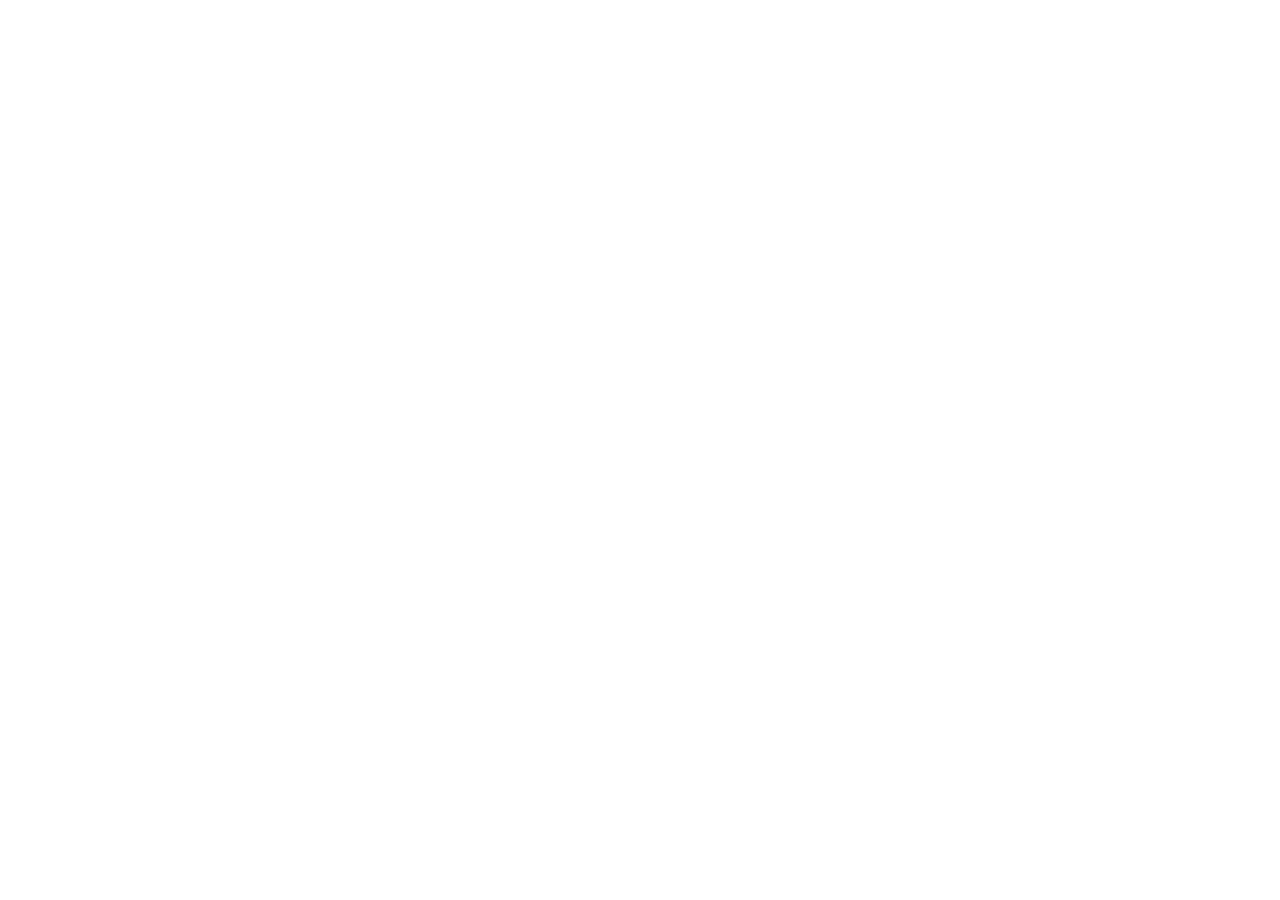
==== fatturalo/index.html @ dfe10464 "Fatturalo v.1.1 added" ====
<!doctype html>
<html lang="it">
  <head>
    <meta charset="UTF-8" />
    <meta name="viewport" content="width=device-width, initial-scale=1.0" />
    <title>Fatturalo — Convertitore Fattura Elettronica XML</title>
    <meta
      name="description"
      content="Convertitore e analizzatore client-side per file XML di Fattura Elettronica (FatturaPA) in HTML e PDF, compatibile HTTP e offline."
    />
    <meta property="og:title" content="Fatturalo — Convertitore Fattura Elettronica XML" />
    <meta
      property="og:description"
      content="Convertitore e analizzatore client-side per file XML di Fattura Elettronica (FatturaPA) in HTML e PDF, compatibile HTTP e offline."
    />
    <meta property="og:type" content="website" />
    <meta name="twitter:card" content="summary_large_image" />
    <script type="module" crossorigin src="/assets/index-Cm0AWeVp.js"></script>
    <link rel="stylesheet" crossorigin href="/assets/index-B7MGOdqY.css">
  </head>
  <body>
    <div id="root"></div>
  </body>
</html>
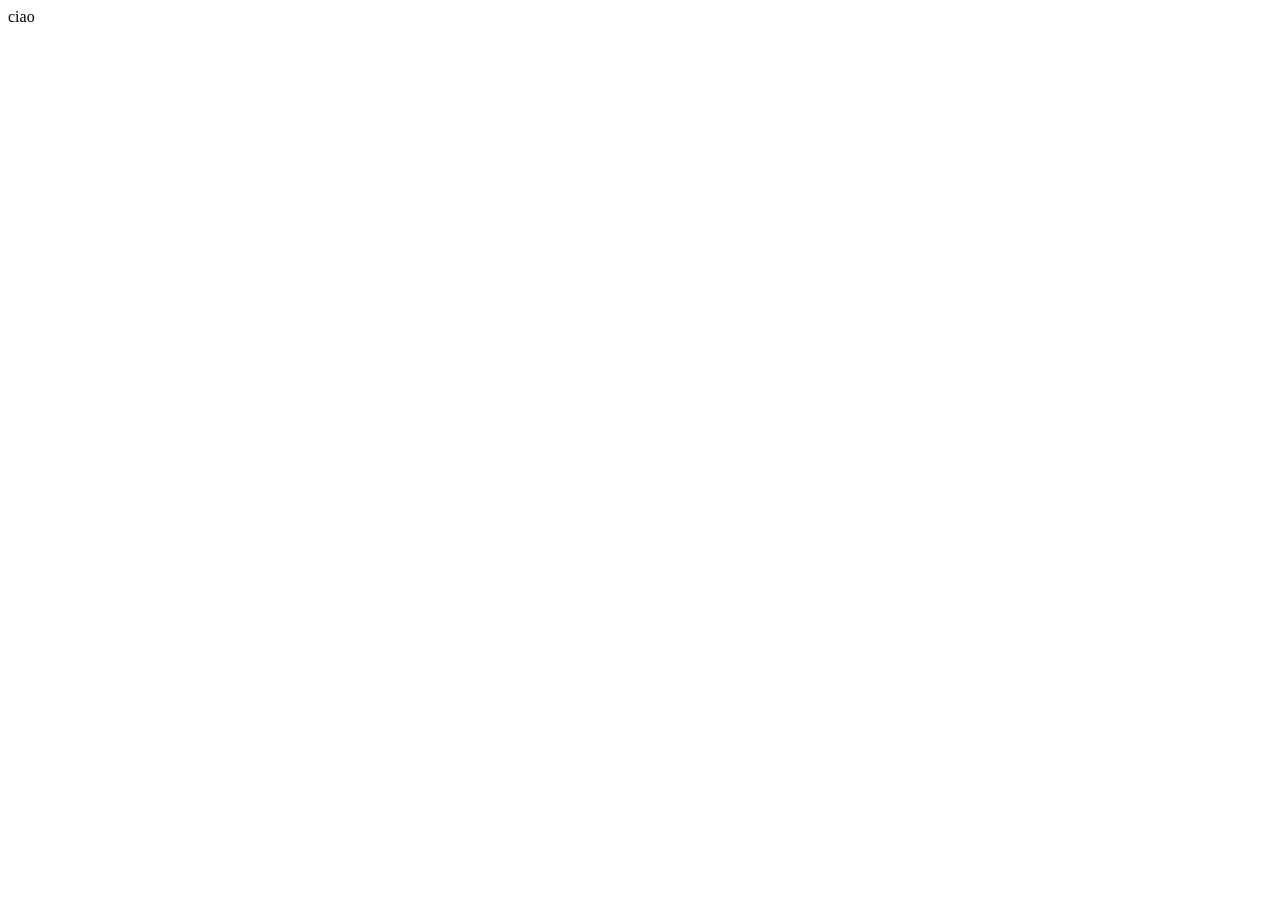
==== commit b6c66640: "Add greeting 'ciao' to index.html" ====
--- a/fatturalo/index.html
+++ b/fatturalo/index.html
@@ -1,3 +1,4 @@
+ciao
 <!doctype html>
 <html lang="it">
   <head>
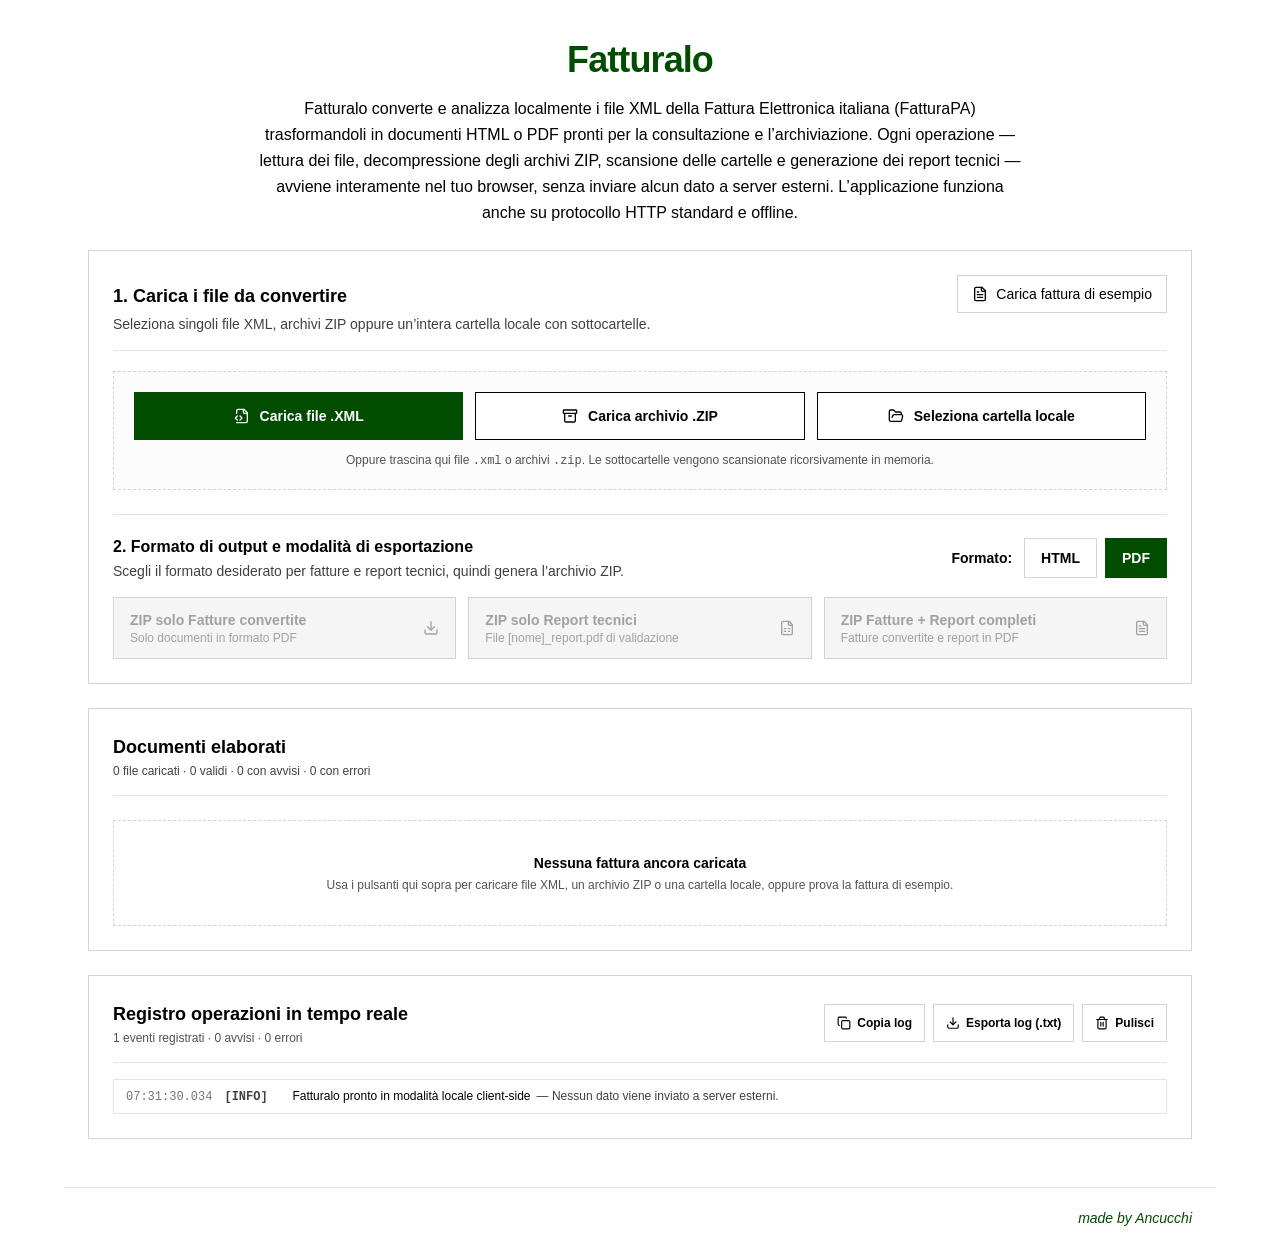
==== commit e5e94ea7: "add fatturalo v. 1.2" ====
--- a/fatturalo/index.html
+++ b/fatturalo/index.html
@@ -1,4 +1,3 @@
-ciao
 <!doctype html>
 <html lang="it">
   <head>
@@ -16,8 +15,8 @@
     />
     <meta property="og:type" content="website" />
     <meta name="twitter:card" content="summary_large_image" />
-    <script type="module" crossorigin src="/assets/index-Cm0AWeVp.js"></script>
-    <link rel="stylesheet" crossorigin href="/assets/index-B7MGOdqY.css">
+    <script type="module" crossorigin src="./assets/index-tyOeHM0s.js"></script>
+    <link rel="stylesheet" crossorigin href="./assets/index-B7MGOdqY.css">
   </head>
   <body>
     <div id="root"></div>
--- a/fatturalo/assets/index-B7MGOdqY.css
+++ b/fatturalo/assets/index-B7MGOdqY.css
@@ -0,0 +1,2 @@
+/*! tailwindcss v4.3.5 | MIT License | https://tailwindcss.com */
+@layer properties{@supports (((-webkit-hyphens:none)) and (not (margin-trim:block))) or ((-moz-orient:inline) and (not (color:rgb(from red r g b)))){*,:before,:after,::backdrop{--tw-translate-x:0;--tw-translate-y:0;--tw-translate-z:0;--tw-space-y-reverse:0;--tw-divide-y-reverse:0;--tw-border-style:solid;--tw-leading:initial;--tw-font-weight:initial;--tw-tracking:initial;--tw-ordinal:initial;--tw-slashed-zero:initial;--tw-numeric-figure:initial;--tw-numeric-spacing:initial;--tw-numeric-fraction:initial}}}@layer theme{:root,:host{--font-sans:-apple-system, BlinkMacSystemFont, "Segoe UI", Roboto, "Helvetica Neue", "Noto Sans", Arial, sans-serif, "Apple Color Emoji", "Segoe UI Emoji", "Segoe UI Symbol", "Noto Color Emoji";--font-mono:ui-monospace, SFMono-Regular, Menlo, Monaco, Consolas, "Liberation Mono", "Courier New", monospace;--color-red-50:oklch(97.1% .013 17.38);--color-red-700:oklch(50.5% .213 27.518);--color-red-800:oklch(44.4% .177 26.899);--color-amber-50:oklch(98.7% .022 95.277);--color-amber-800:oklch(47.3% .137 46.201);--color-neutral-50:oklch(98.5% 0 none);--color-neutral-100:oklch(97% 0 none);--color-neutral-200:oklch(92.2% 0 none);--color-neutral-300:oklch(87% 0 none);--color-neutral-400:oklch(70.8% 0 none);--color-neutral-500:oklch(55.6% 0 none);--color-neutral-600:oklch(43.9% 0 none);--color-neutral-700:oklch(37.1% 0 none);--color-neutral-800:oklch(26.9% 0 none);--color-black:#000;--color-white:#fff;--spacing:.25rem;--container-md:28rem;--container-3xl:48rem;--container-5xl:64rem;--container-6xl:72rem;--text-xs:.75rem;--text-xs--line-height:calc(1 / .75);--text-sm:.875rem;--text-sm--line-height:calc(1.25 / .875);--text-base:1rem;--text-base--line-height:calc(1.5 / 1);--text-lg:1.125rem;--text-lg--line-height:calc(1.75 / 1.125);--text-4xl:2.25rem;--text-4xl--line-height:calc(2.5 / 2.25);--font-weight-medium:500;--font-weight-bold:700;--tracking-tight:-.025em;--leading-relaxed:1.625;--default-transition-duration:.15s;--default-transition-timing-function:cubic-bezier(.4, 0, .2, 1);--default-font-family:var(--font-sans);--default-mono-font-family:var(--font-mono)}}@layer base{*,:after,:before,::backdrop{box-sizing:border-box;border:0 solid;margin:0;padding:0}::file-selector-button{box-sizing:border-box;border:0 solid;margin:0;padding:0}html,:host{-webkit-text-size-adjust:100%;tab-size:4;line-height:1.5;font-family:var(--default-font-family,-apple-system, BlinkMacSystemFont, "Segoe UI", Roboto, "Helvetica Neue", "Noto Sans", Arial, sans-serif, "Apple Color Emoji", "Segoe UI Emoji", "Segoe UI Symbol", "Noto Color Emoji");font-feature-settings:var(--default-font-feature-settings,normal);font-variation-settings:var(--default-font-variation-settings,normal);-webkit-tap-highlight-color:transparent}hr{height:0;color:inherit;border-top-width:1px}abbr:where([title]){-webkit-text-decoration:underline dotted;text-decoration:underline dotted}h1,h2,h3,h4,h5,h6{font-size:inherit;font-weight:inherit}a{color:inherit;-webkit-text-decoration:inherit;-webkit-text-decoration:inherit;-webkit-text-decoration:inherit;-webkit-text-decoration:inherit;text-decoration:inherit}b,strong{font-weight:bolder}code,kbd,samp,pre{font-family:var(--default-mono-font-family,ui-monospace, SFMono-Regular, Menlo, Monaco, Consolas, "Liberation Mono", "Courier New", monospace);font-feature-settings:var(--default-mono-font-feature-settings,normal);font-variation-settings:var(--default-mono-font-variation-settings,normal);font-size:1em}small{font-size:80%}sub,sup{vertical-align:baseline;font-size:75%;line-height:0;position:relative}sub{bottom:-.25em}sup{top:-.5em}table{text-indent:0;border-color:inherit;border-collapse:collapse}:-moz-focusring:where(:not(iframe)){outline:auto}progress{vertical-align:baseline}summary{display:list-item}ol,ul,menu{list-style:none}img,svg,video,canvas,audio,iframe,embed,object{vertical-align:middle;display:block}img,video{max-width:100%;height:auto}button,input,select,optgroup,textarea{font:inherit;font-feature-settings:inherit;font-variation-settings:inherit;letter-spacing:inherit;color:inherit;opacity:1;background-color:#0000;border-radius:0}::file-selector-button{font:inherit;font-feature-settings:inherit;font-variation-settings:inherit;letter-spacing:inherit;color:inherit;opacity:1;background-color:#0000;border-radius:0}:where(select:is([multiple],[size])) optgroup{font-weight:bolder}:where(select:is([multiple],[size])) optgroup option{padding-inline-start:20px}::file-selector-button{margin-inline-end:4px}::placeholder{opacity:1}@supports (not ((-webkit-appearance:-apple-pay-button))) or (contain-intrinsic-size:1px){::placeholder{color:currentColor}@supports (color:color-mix(in lab, red, red)){::placeholder{color:color-mix(in oklab, currentcolor 50%, transparent)}}}textarea{resize:vertical}::-webkit-search-decoration{-webkit-appearance:none}::-webkit-date-and-time-value{min-height:1lh;text-align:inherit}::-webkit-datetime-edit{display:inline-flex}::-webkit-datetime-edit-fields-wrapper{padding:0}::-webkit-datetime-edit{padding-block:0}::-webkit-datetime-edit-year-field{padding-block:0}::-webkit-datetime-edit-month-field{padding-block:0}::-webkit-datetime-edit-day-field{padding-block:0}::-webkit-datetime-edit-hour-field{padding-block:0}::-webkit-datetime-edit-minute-field{padding-block:0}::-webkit-datetime-edit-second-field{padding-block:0}::-webkit-datetime-edit-millisecond-field{padding-block:0}::-webkit-datetime-edit-meridiem-field{padding-block:0}::-webkit-calendar-picker-indicator{line-height:1}:-moz-ui-invalid{box-shadow:none}button,input:where([type=button],[type=reset],[type=submit]){appearance:button}::file-selector-button{appearance:button}::-webkit-inner-spin-button{height:auto}::-webkit-outer-spin-button{height:auto}[hidden]:where(:not([hidden=until-found])){display:none!important}:root{--fatturalo-green:#004d00;--fatturalo-green-hover:#003800;--fatturalo-bg:#fff;--fatturalo-text:#000}html,body{color:#000;-webkit-font-smoothing:antialiased;background-color:#fff;font-family:Arial,Helvetica,sans-serif;line-height:1.55}button:focus-visible,a:focus-visible,input:focus-visible,select:focus-visible,textarea:focus-visible{outline-offset:2px;outline:2px solid #004d00}}@layer components;@layer utilities{.pointer-events-none{pointer-events:none}.sr-only{clip-path:inset(50%);white-space:nowrap;border-width:0;width:1px;height:1px;margin:-1px;padding:0;position:absolute;overflow:hidden}.absolute{position:absolute}.fixed{position:fixed}.relative{position:relative}.inset-0{inset:0}.top-1\/2{top:50%}.left-3{left:calc(var(--spacing) * 3)}.z-50{z-index:50}.mx-auto{margin-inline:auto}.mt-0\.5{margin-top:calc(var(--spacing) * .5)}.mt-1{margin-top:var(--spacing)}.mt-3{margin-top:calc(var(--spacing) * 3)}.mt-4{margin-top:calc(var(--spacing) * 4)}.mt-5{margin-top:calc(var(--spacing) * 5)}.mt-6{margin-top:calc(var(--spacing) * 6)}.mr-1{margin-right:var(--spacing)}.ml-1\.5{margin-left:calc(var(--spacing) * 1.5)}.flex{display:flex}.grid{display:grid}.inline-flex{display:inline-flex}.table{display:table}.h-3\.5{height:calc(var(--spacing) * 3.5)}.h-4{height:calc(var(--spacing) * 4)}.h-5{height:calc(var(--spacing) * 5)}.h-\[90vh\]{height:90vh}.h-full{height:100%}.max-h-64{max-height:calc(var(--spacing) * 64)}.min-h-\[32px\]{min-height:32px}.min-h-\[34px\]{min-height:34px}.min-h-\[36px\]{min-height:36px}.min-h-\[38px\]{min-height:38px}.min-h-\[40px\]{min-height:40px}.min-h-\[48px\]{min-height:48px}.min-h-\[52px\]{min-height:52px}.min-h-screen{min-height:100vh}.w-3\.5{width:calc(var(--spacing) * 3.5)}.w-4{width:calc(var(--spacing) * 4)}.w-5{width:calc(var(--spacing) * 5)}.w-14{width:calc(var(--spacing) * 14)}.w-full{width:100%}.max-w-3xl{max-width:var(--container-3xl)}.max-w-5xl{max-width:var(--container-5xl)}.max-w-6xl{max-width:var(--container-6xl)}.max-w-\[230px\]{max-width:230px}.max-w-md{max-width:var(--container-md)}.min-w-0{min-width:0}.min-w-\[180px\]{min-width:180px}.flex-1{flex:1}.shrink-0{flex-shrink:0}.border-collapse{border-collapse:collapse}.-translate-y-1\/2{--tw-translate-y:calc(calc(1 / 2 * 100%) * -1);translate:var(--tw-translate-x) var(--tw-translate-y)}.cursor-not-allowed{cursor:not-allowed}.cursor-pointer{cursor:pointer}.grid-cols-1{grid-template-columns:repeat(1,minmax(0,1fr))}.flex-col{flex-direction:column}.flex-nowrap{flex-wrap:nowrap}.flex-wrap{flex-wrap:wrap}.items-baseline{align-items:baseline}.items-center{align-items:center}.items-start{align-items:flex-start}.justify-between{justify-content:space-between}.justify-center{justify-content:center}.justify-end{justify-content:flex-end}.gap-1{gap:var(--spacing)}.gap-1\.5{gap:calc(var(--spacing) * 1.5)}.gap-2{gap:calc(var(--spacing) * 2)}.gap-2\.5{gap:calc(var(--spacing) * 2.5)}.gap-3{gap:calc(var(--spacing) * 3)}.gap-4{gap:calc(var(--spacing) * 4)}:where(.space-y-6>:not(:last-child)){--tw-space-y-reverse:0;margin-block-start:calc(calc(var(--spacing) * 6) * var(--tw-space-y-reverse));margin-block-end:calc(calc(var(--spacing) * 6) * calc(1 - var(--tw-space-y-reverse)))}:where(.divide-y>:not(:last-child)){--tw-divide-y-reverse:0;border-bottom-style:var(--tw-border-style);border-top-style:var(--tw-border-style);border-top-width:calc(1px * var(--tw-divide-y-reverse));border-bottom-width:calc(1px * calc(1 - var(--tw-divide-y-reverse)))}:where(.divide-neutral-200>:not(:last-child)){border-color:var(--color-neutral-200)}.truncate{text-overflow:ellipsis;white-space:nowrap;overflow:hidden}.overflow-x-auto{overflow-x:auto}.overflow-y-auto{overflow-y:auto}.border{border-style:var(--tw-border-style);border-width:1px}.border-t{border-top-style:var(--tw-border-style);border-top-width:1px}.border-b{border-bottom-style:var(--tw-border-style);border-bottom-width:1px}.border-dashed{--tw-border-style:dashed;border-style:dashed}.border-\[\#004d00\]{border-color:#004d00}.border-black{border-color:var(--color-black)}.border-neutral-200{border-color:var(--color-neutral-200)}.border-neutral-300{border-color:var(--color-neutral-300)}.border-neutral-700{border-color:var(--color-neutral-700)}.border-neutral-800{border-color:var(--color-neutral-800)}.border-red-700{border-color:var(--color-red-700)}.bg-\[\#004d00\]{background-color:#004d00}.bg-\[\#f4f8f4\]{background-color:#f4f8f4}.bg-amber-50\/50{background-color:#fffbeb80}@supports (color:color-mix(in lab, red, red)){.bg-amber-50\/50{background-color:color-mix(in oklab, var(--color-amber-50) 50%, transparent)}}.bg-black\/50{background-color:#00000080}@supports (color:color-mix(in lab, red, red)){.bg-black\/50{background-color:color-mix(in oklab, var(--color-black) 50%, transparent)}}.bg-neutral-50\/50{background-color:#fafafa80}@supports (color:color-mix(in lab, red, red)){.bg-neutral-50\/50{background-color:color-mix(in oklab, var(--color-neutral-50) 50%, transparent)}}.bg-neutral-100{background-color:var(--color-neutral-100)}.bg-red-50{background-color:var(--color-red-50)}.bg-red-50\/60{background-color:#fef2f299}@supports (color:color-mix(in lab, red, red)){.bg-red-50\/60{background-color:color-mix(in oklab, var(--color-red-50) 60%, transparent)}}.bg-white{background-color:var(--color-white)}.p-1{padding:var(--spacing)}.p-3{padding:calc(var(--spacing) * 3)}.p-4{padding:calc(var(--spacing) * 4)}.p-5{padding:calc(var(--spacing) * 5)}.p-6{padding:calc(var(--spacing) * 6)}.p-8{padding:calc(var(--spacing) * 8)}.px-2{padding-inline:calc(var(--spacing) * 2)}.px-2\.5{padding-inline:calc(var(--spacing) * 2.5)}.px-3{padding-inline:calc(var(--spacing) * 3)}.px-3\.5{padding-inline:calc(var(--spacing) * 3.5)}.px-4{padding-inline:calc(var(--spacing) * 4)}.px-5{padding-inline:calc(var(--spacing) * 5)}.px-6{padding-inline:calc(var(--spacing) * 6)}.py-1{padding-block:var(--spacing)}.py-1\.5{padding-block:calc(var(--spacing) * 1.5)}.py-2{padding-block:calc(var(--spacing) * 2)}.py-2\.5{padding-block:calc(var(--spacing) * 2.5)}.py-3{padding-block:calc(var(--spacing) * 3)}.py-3\.5{padding-block:calc(var(--spacing) * 3.5)}.py-5{padding-block:calc(var(--spacing) * 5)}.py-6{padding-block:calc(var(--spacing) * 6)}.pt-5{padding-top:calc(var(--spacing) * 5)}.pt-10{padding-top:calc(var(--spacing) * 10)}.pr-3{padding-right:calc(var(--spacing) * 3)}.pb-4{padding-bottom:calc(var(--spacing) * 4)}.pb-6{padding-bottom:calc(var(--spacing) * 6)}.pb-12{padding-bottom:calc(var(--spacing) * 12)}.pl-9{padding-left:calc(var(--spacing) * 9)}.text-center{text-align:center}.text-left{text-align:left}.text-right{text-align:right}.align-top{vertical-align:top}.font-mono{font-family:var(--font-mono)}.font-sans{font-family:var(--font-sans)}.text-4xl{font-size:var(--text-4xl);line-height:var(--tw-leading,var(--text-4xl--line-height))}.text-base{font-size:var(--text-base);line-height:var(--tw-leading,var(--text-base--line-height))}.text-lg{font-size:var(--text-lg);line-height:var(--tw-leading,var(--text-lg--line-height))}.text-sm{font-size:var(--text-sm);line-height:var(--tw-leading,var(--text-sm--line-height))}.text-xs{font-size:var(--text-xs);line-height:var(--tw-leading,var(--text-xs--line-height))}.text-\[11px\]{font-size:11px}.leading-relaxed{--tw-leading:var(--leading-relaxed);line-height:var(--leading-relaxed)}.font-bold{--tw-font-weight:var(--font-weight-bold);font-weight:var(--font-weight-bold)}.font-medium{--tw-font-weight:var(--font-weight-medium);font-weight:var(--font-weight-medium)}.tracking-tight{--tw-tracking:var(--tracking-tight);letter-spacing:var(--tracking-tight)}.break-words{overflow-wrap:break-word}.whitespace-nowrap{white-space:nowrap}.text-\[\#004d00\]{color:#004d00}.text-amber-800{color:var(--color-amber-800)}.text-black{color:var(--color-black)}.text-neutral-400{color:var(--color-neutral-400)}.text-neutral-500{color:var(--color-neutral-500)}.text-neutral-600{color:var(--color-neutral-600)}.text-neutral-700{color:var(--color-neutral-700)}.text-neutral-800{color:var(--color-neutral-800)}.text-red-700{color:var(--color-red-700)}.text-red-800{color:var(--color-red-800)}.text-white{color:var(--color-white)}.italic{font-style:italic}.tabular-nums{--tw-numeric-spacing:tabular-nums;font-variant-numeric:var(--tw-ordinal, ) var(--tw-slashed-zero, ) var(--tw-numeric-figure, ) var(--tw-numeric-spacing, ) var(--tw-numeric-fraction, )}.opacity-90{opacity:.9}.transition-colors{transition-property:color,background-color,border-color,outline-color,text-decoration-color,fill,stroke,--tw-gradient-from,--tw-gradient-via,--tw-gradient-to;transition-timing-function:var(--tw-ease,var(--default-transition-timing-function));transition-duration:var(--tw-duration,var(--default-transition-duration))}.placeholder\:text-neutral-500::placeholder{color:var(--color-neutral-500)}@media (hover:hover){.hover\:border-\[\#004d00\]:hover{border-color:#004d00}.hover\:border-black:hover{border-color:var(--color-black)}.hover\:border-red-700:hover{border-color:var(--color-red-700)}.hover\:bg-\[\#004d00\]:hover{background-color:#004d00}.hover\:bg-\[\#003800\]:hover{background-color:#003800}.hover\:bg-\[\#f4f8f4\]:hover{background-color:#f4f8f4}.hover\:bg-neutral-50:hover{background-color:var(--color-neutral-50)}.hover\:bg-neutral-100:hover{background-color:var(--color-neutral-100)}.hover\:text-\[\#004d00\]:hover{color:#004d00}.hover\:text-black:hover{color:var(--color-black)}.hover\:text-red-700:hover{color:var(--color-red-700)}.hover\:text-white:hover{color:var(--color-white)}}.disabled\:opacity-40:disabled{opacity:.4}.disabled\:opacity-50:disabled{opacity:.5}@media (width>=40rem){.sm\:flex-row{flex-direction:row}.sm\:items-baseline{align-items:baseline}.sm\:gap-3{gap:calc(var(--spacing) * 3)}}@media (width>=48rem){.md\:grid-cols-3{grid-template-columns:repeat(3,minmax(0,1fr))}.md\:flex-row{flex-direction:row}.md\:items-center{align-items:center}.md\:justify-between{justify-content:space-between}}@media (width>=64rem){.lg\:grid-cols-3{grid-template-columns:repeat(3,minmax(0,1fr))}}}.tabular-nums{font-variant-numeric:tabular-nums}@media (prefers-reduced-motion:reduce){*,:before,:after{transition-duration:.01ms!important;animation-duration:.01ms!important;animation-iteration-count:1!important}}@property --tw-translate-x{syntax:"*";inherits:false;initial-value:0}@property --tw-translate-y{syntax:"*";inherits:false;initial-value:0}@property --tw-translate-z{syntax:"*";inherits:false;initial-value:0}@property --tw-space-y-reverse{syntax:"*";inherits:false;initial-value:0}@property --tw-divide-y-reverse{syntax:"*";inherits:false;initial-value:0}@property --tw-border-style{syntax:"*";inherits:false;initial-value:solid}@property --tw-leading{syntax:"*";inherits:false}@property --tw-font-weight{syntax:"*";inherits:false}@property --tw-tracking{syntax:"*";inherits:false}@property --tw-ordinal{syntax:"*";inherits:false}@property --tw-slashed-zero{syntax:"*";inherits:false}@property --tw-numeric-figure{syntax:"*";inherits:false}@property --tw-numeric-spacing{syntax:"*";inherits:false}@property --tw-numeric-fraction{syntax:"*";inherits:false}
